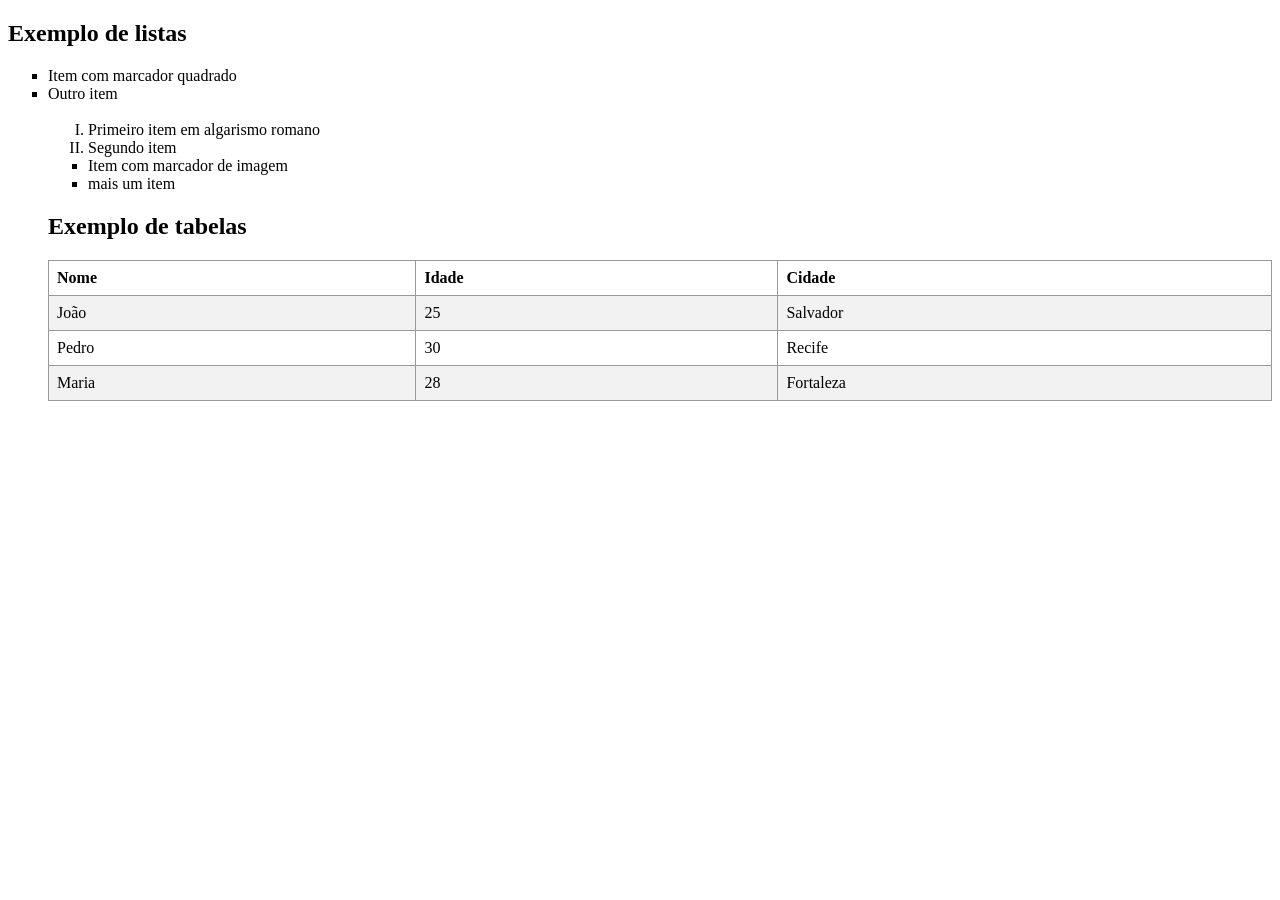
==== CSS2/index.html @ eedafa74 "Versão 03 do CSS03 Terceira versão do arquivo CSS da AV2 parte3 CSS da disciplina Web1. Nesta etapa " ====
<!--arquivo html com listas e tabelas para segunda avaliação web1 de CSS-->
<!DOCTYPE html>
<html lang="pt-BR">
<head>
    <meta charset="UTF-8">
    <meta name="viewport" content="width=device-width, initial-scale=1.0">
    <title>CSS em Listas e Tabelas</title>
    <link rel="stylesheet" href="estilo.css">
</head>
<body>
    <h2>Exemplo de listas</h2>
    <ul class="lista1">
        <li>Item com marcador quadrado</li>
        <li>Outro item</li>
    <br>
    <ol class="lista2">
    <li>Primeiro item em algarismo romano</li>
    <li>Segundo item</li>
    </ol>
    <ul class="lista1">
        <li>Item com marcador de imagem</li>
        <li>mais um item</li>
    </ul>  
    <h2>Exemplo de tabelas</h2>
    <table class="tabela">
        <tr>
            <th>Nome</th>
            <th>Idade</th>
            <th>Cidade</th>
        </tr>
        <tr>
            <td>João</td>
            <td>25</td>
            <td>Salvador</td>
        </tr>
        <tr>
            <td>Pedro</td>
            <td>30</td>
            <td>Recife</td>
        </tr> 
        <tr>
            <td>Maria</td>
            <td>28</td>
            <td>Fortaleza</td>
</body>
</html>
---- CSS2/estilo.css ----
.lista1{
    list-style-type: square;
}
.lista2{
    list-style-type: upper-roman;
}
.lista3{
    list-style-image: url('icone.png');
}
.tabela {
border-collapse: collapse; /* une bordas adjacentes */
width: 100%;
}
.tabela th, .tabela td {
border: 1px solid #999;
padding: 8px;
text-align: left;
}
.tabela tr:nth-child(even) {
background-color: #f2f2f2; /* linhas alternadas */
}
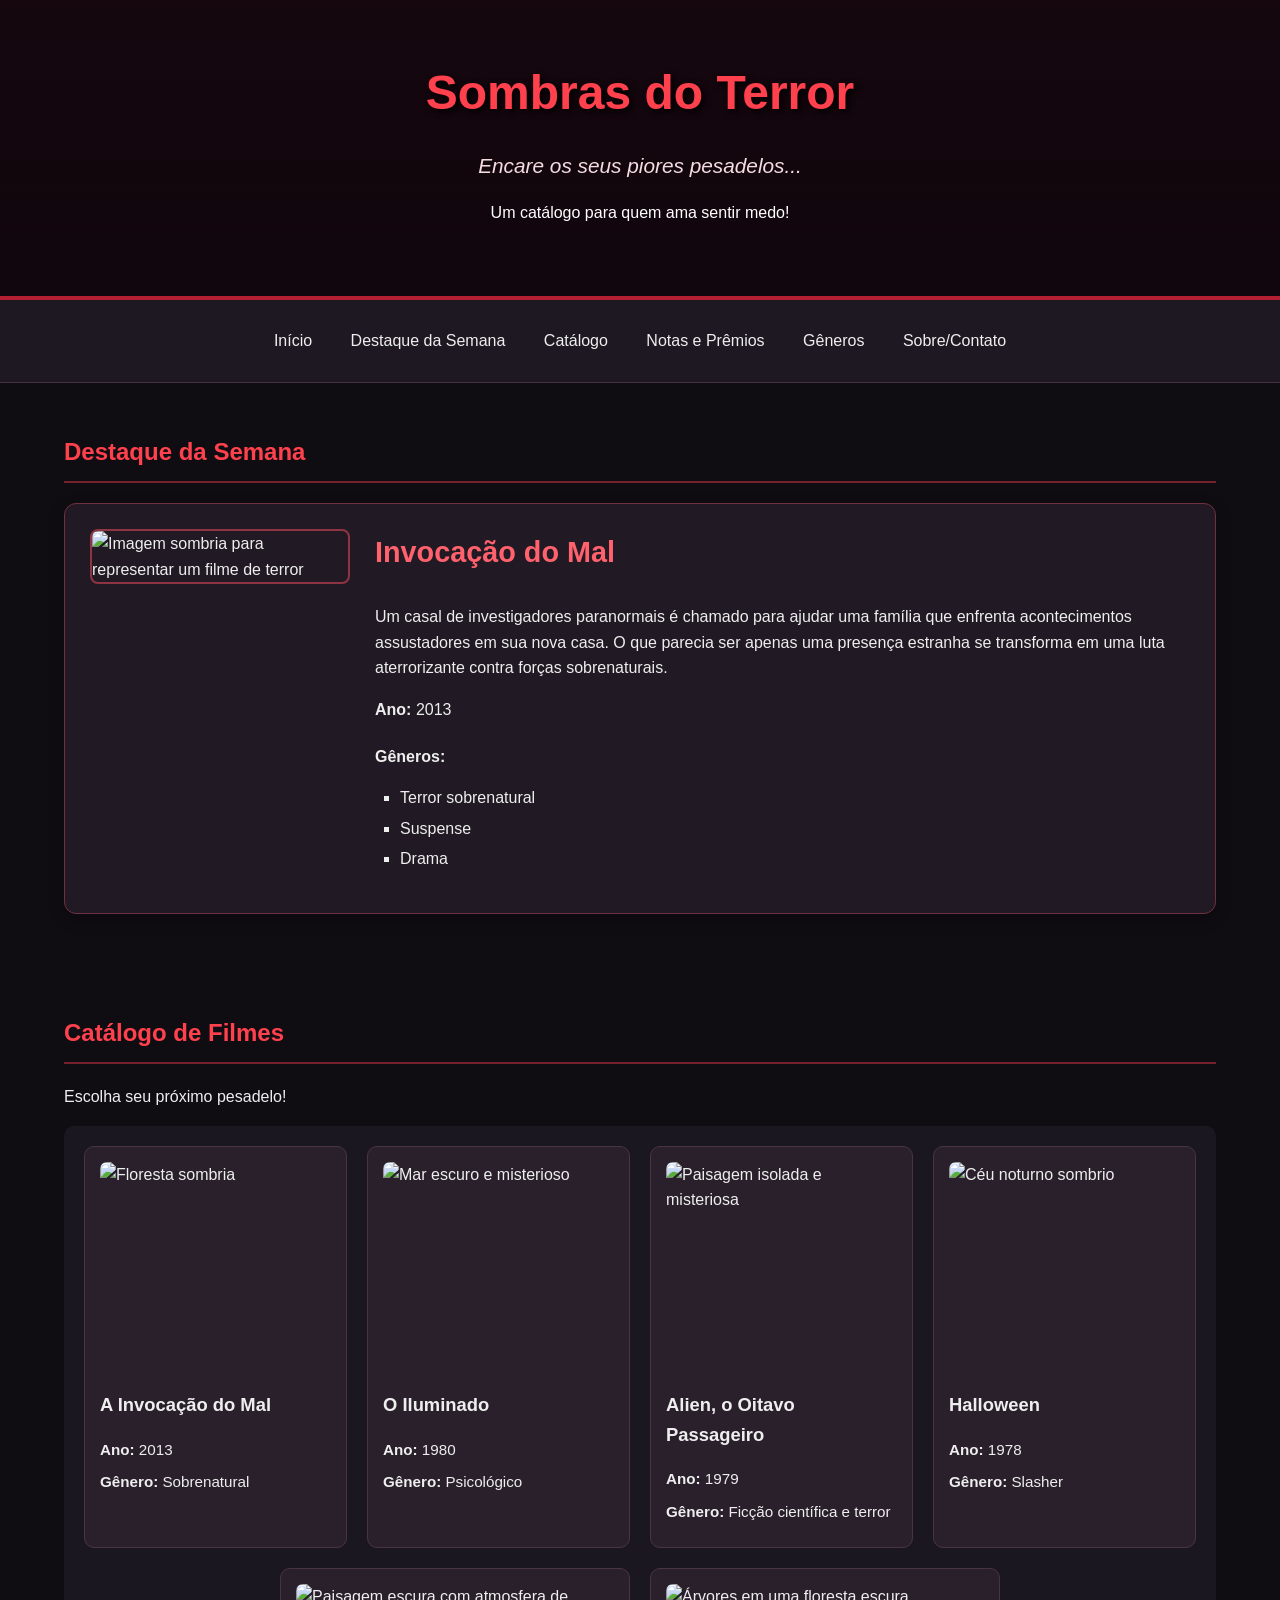
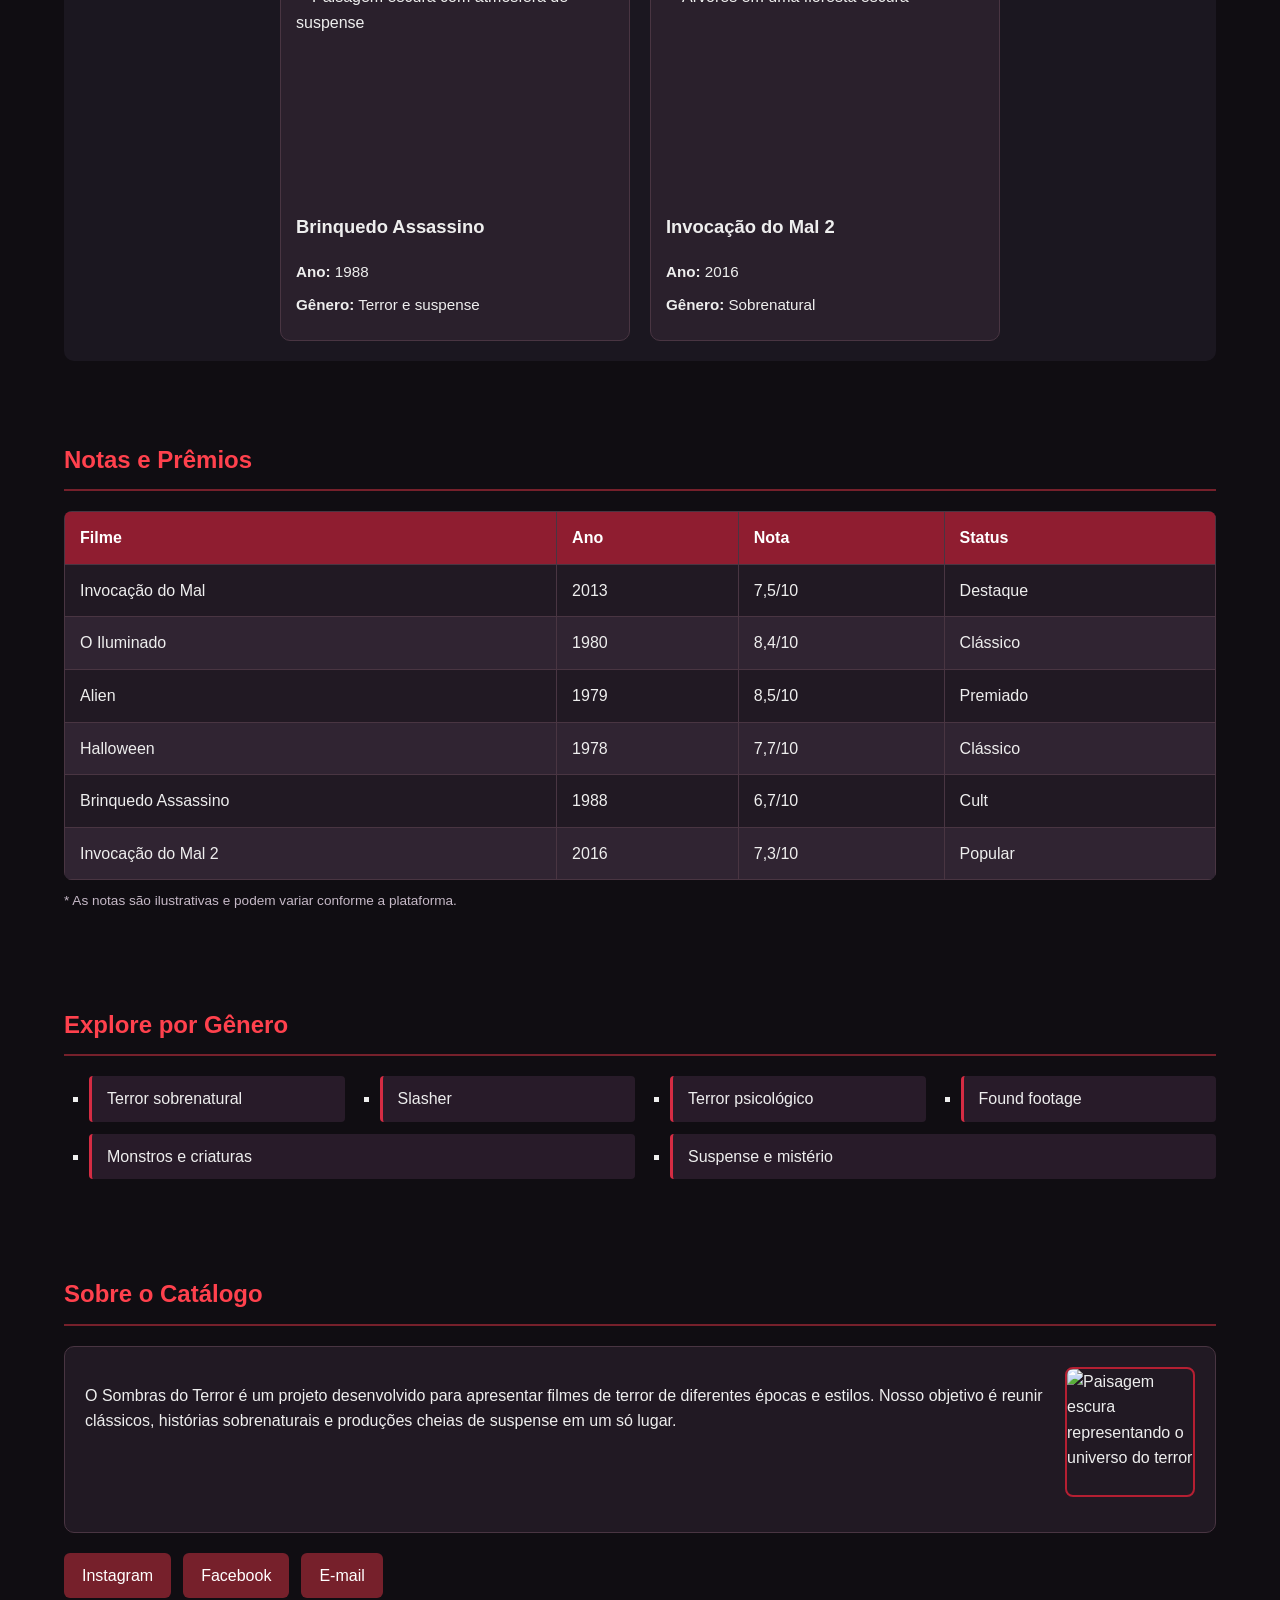
==== commit 1f56bc24: "Catalogo de filmes Nesta etapa foi criado o html e o css para uma pagina de catalogo de filmes de te" ====
--- a/CSS2/index.html
+++ b/CSS2/index.html
@@ -1,46 +1,229 @@
-<!--arquivo html com listas e tabelas para segunda avaliação web1 de CSS-->
+<!--arquivo html e css de catalogo de filme para segunda avaliação web1 de CSS-->
 <!DOCTYPE html>
 <html lang="pt-BR">
+
 <head>
     <meta charset="UTF-8">
     <meta name="viewport" content="width=device-width, initial-scale=1.0">
-    <title>CSS em Listas e Tabelas</title>
+    <title>Sombras do Terror | Catálogo de Filmes</title>
     <link rel="stylesheet" href="estilo.css">
 </head>
+
 <body>
-    <h2>Exemplo de listas</h2>
-    <ul class="lista1">
-        <li>Item com marcador quadrado</li>
-        <li>Outro item</li>
-    <br>
-    <ol class="lista2">
-    <li>Primeiro item em algarismo romano</li>
-    <li>Segundo item</li>
-    </ol>
-    <ul class="lista1">
-        <li>Item com marcador de imagem</li>
-        <li>mais um item</li>
-    </ul>  
-    <h2>Exemplo de tabelas</h2>
-    <table class="tabela">
-        <tr>
-            <th>Nome</th>
-            <th>Idade</th>
-            <th>Cidade</th>
-        </tr>
-        <tr>
-            <td>João</td>
-            <td>25</td>
-            <td>Salvador</td>
-        </tr>
-        <tr>
-            <td>Pedro</td>
-            <td>30</td>
-            <td>Recife</td>
-        </tr> 
-        <tr>
-            <td>Maria</td>
-            <td>28</td>
-            <td>Fortaleza</td>
+
+    <!-- A. cabeçalho -->
+    <header id="inicio">
+        <h1>Sombras do Terror</h1>
+        <h2>Encare os seus piores pesadelos...</h2>
+        <p>Um catálogo para quem ama sentir medo!</p>
+    </header>
+
+    <!-- E. Menu -->
+    <nav>
+        <a href="#inicio">Início</a>
+        <a href="#destaque">Destaque da Semana</a>
+        <a href="#catalogo">Catálogo</a>
+        <a href="#lancamentos">Notas e Prêmios</a>
+        <a href="#generos">Gêneros</a>
+        <a href="#contato">Sobre/Contato</a>
+    </nav>
+
+    <main>
+
+        <!-- B. Destaque da semana -->
+        <section id="destaque">
+            <h2>Destaque da Semana</h2>
+
+            <article class="filme-destaque">
+                <img src="https://images.unsplash.com/photo-1509248961158-e54f6934749c?auto=format&fit=crop&w=500&q=80"
+                    alt="Imagem sombria para representar um filme de terror">
+
+                <div class="info-destaque">
+                    <h3>Invocação do Mal</h3>
+
+                    <p>
+                        Um casal de investigadores paranormais é chamado
+                        para ajudar uma família que enfrenta acontecimentos
+                        assustadores em sua nova casa. O que parecia ser
+                        apenas uma presença estranha se transforma em uma
+                        luta aterrorizante contra forças sobrenaturais.
+                    </p>
+
+                    <p><strong>Ano:</strong> 2013</p>
+
+                    <h4>Gêneros:</h4>
+                    <ul class="lista-generos">
+                        <li>Terror sobrenatural</li>
+                        <li>Suspense</li>
+                        <li>Drama</li>
+                    </ul>
+                </div>
+            </article>
+        </section>
+
+        <!-- C. Grade de filmes -->
+        <section id="catalogo">
+            <h2>Catálogo de Filmes</h2>
+            <p>Escolha seu próximo pesadelo!</p>
+
+            <div class="grade-filmes">
+
+                <article class="card-filme">
+                    <img src="https://images.unsplash.com/photo-1518709268805-4e9042af9f23?auto=format&fit=crop&w=400&q=80"
+                        alt="Floresta sombria">
+                    <h3>A Invocação do Mal</h3>
+                    <p><strong>Ano:</strong> 2013</p>
+                    <p><strong>Gênero:</strong> Sobrenatural</p>
+                </article>
+
+                <article class="card-filme">
+                    <img src="https://images.unsplash.com/photo-1518837695005-2083093ee35b?auto=format&fit=crop&w=400&q=80"
+                        alt="Mar escuro e misterioso">
+                    <h3>O Iluminado</a></h3>
+                    <p><strong>Ano:</strong> 1980</p>
+                    <p><strong>Gênero:</strong> Psicológico</p>
+                </article>
+
+                <article class="card-filme">
+                    <img src="https://images.unsplash.com/photo-1500530855697-b586d89ba3ee?auto=format&fit=crop&w=400&q=80"
+                        alt="Paisagem isolada e misteriosa">
+                    <h3>Alien, o Oitavo Passageiro</h3>
+                    <p><strong>Ano:</strong> 1979</p>
+                    <p><strong>Gênero:</strong> Ficção científica e terror</p>
+                </article>
+
+                <article class="card-filme">
+                    <img src="https://images.unsplash.com/photo-1519608487953-e999c86e7455?auto=format&fit=crop&w=400&q=80"
+                        alt="Céu noturno sombrio">
+                    <h3>Halloween</h3>
+                    <p><strong>Ano:</strong> 1978</p>
+                    <p><strong>Gênero:</strong> Slasher</p>
+                </article>
+
+                <article class="card-filme">
+                    <img src="https://images.unsplash.com/photo-1478760329108-5c3ed9d495a0?auto=format&fit=crop&w=400&q=80"
+                        alt="Paisagem escura com atmosfera de suspense">
+                    <h3>Brinquedo Assassino</h3>
+                    <p><strong>Ano:</strong> 1988</p>
+                    <p><strong>Gênero:</strong> Terror e suspense</p>
+                </article>
+
+                <article class="card-filme">
+                    <img src="https://images.unsplash.com/photo-1511497584788-876760111969?auto=format&fit=crop&w=400&q=80"
+                        alt="Árvores em uma floresta escura">
+                    <h3>Invocação do Mal 2</h3>
+                    <p><strong>Ano:</strong> 2016</p>
+                    <p><strong>Gênero:</strong> Sobrenatural</p>
+                </article>
+
+            </div>
+        </section>
+
+        <!-- D. tabela de notas e premios -->
+        <section id="lancamentos">
+            <h2>Notas e Prêmios</h2>
+
+            <div class="tabela-container">
+                <table>
+                    <thead>
+                        <tr>
+                            <th>Filme</th>
+                            <th>Ano</th>
+                            <th>Nota</th>
+                            <th>Status</th>
+                        </tr>
+                    </thead>
+
+                    <tbody>
+                        <tr>
+                            <td>Invocação do Mal</td>
+                            <td>2013</td>
+                            <td>7,5/10</td>
+                            <td>Destaque</td>
+                        </tr>
+                        <tr>
+                            <td>O Iluminado</td>
+                            <td>1980</td>
+                            <td>8,4/10</td>
+                            <td>Clássico</td>
+                        </tr>
+                        <tr>
+                            <td>Alien</td>
+                            <td>1979</td>
+                            <td>8,5/10</td>
+                            <td>Premiado</td>
+                        </tr>
+                        <tr>
+                            <td>Halloween</td>
+                            <td>1978</td>
+                            <td>7,7/10</td>
+                            <td>Clássico</td>
+                        </tr>
+                        <tr>
+                            <td>Brinquedo Assassino</td>
+                            <td>1988</td>
+                            <td>6,7/10</td>
+                            <td>Cult</td>
+                        </tr>
+                        <tr>
+                            <td>Invocação do Mal 2</td>
+                            <td>2016</td>
+                            <td>7,3/10</td>
+                            <td>Popular</td>
+                        </tr>
+                    </tbody>
+                </table>
+            </div>
+
+            <p class="observacao">
+                * As notas são ilustrativas e podem variar conforme a plataforma.
+            </p>
+        </section>
+
+        <!-- E. lista de generos -->
+        <section id="generos">
+            <h2>Explore por Gênero</h2>
+
+            <ul class="generos-explorar">
+                <li>Terror sobrenatural</li>
+                <li>Slasher</li>
+                <li>Terror psicológico</li>
+                <li>Found footage</li>
+                <li>Monstros e criaturas</li>
+                <li>Suspense e mistério</li>
+            </ul>
+        </section>
+
+        <!-- F. contato -->
+        <section id="contato">
+            <h2>Sobre o Catálogo</h2>
+
+            <div class="sobre">
+                <img class="imagem-sobre"
+                    src="https://images.unsplash.com/photo-1518709268805-4e9042af9f23?auto=format&fit=crop&w=200&q=80"
+                    alt="Paisagem escura representando o universo do terror">
+
+                <p>
+                    O Sombras do Terror é um projeto desenvolvido para
+                    apresentar filmes de terror de diferentes épocas e
+                    estilos. Nosso objetivo é reunir clássicos, histórias
+                    sobrenaturais e produções cheias de suspense em um só
+                    lugar.
+                </p>
+
+            </div>
+
+            <div class="redes-sociais">
+                <a href="https://www.instagram.com/" target="_blank" rel="noopener noreferrer">Instagram</a>
+
+                <a href="https://www.facebook.com/" target="_blank" rel="noopener noreferrer">Facebook</a>
+
+                <a href="mailto:contato@sombrasdoterror.com">E-mail</a>
+            </div>
+        </section>
+
+    </main>
+
 </body>
+
 </html>
--- a/CSS2/estilo.css
+++ b/CSS2/estilo.css
@@ -1,21 +1,327 @@
-.lista1{
+* {
+    box-sizing: border-box;
+}
+
+html {
+    scroll-behavior: smooth;
+}
+
+body {
+    margin: 0;
+    font-family: Arial, Helvetica, sans-serif;
+    background-color: #100d12;
+    color: #eeeeee;
+    line-height: 1.6;
+}
+
+main {
+    width: 90%;
+    max-width: 1200px;
+    margin: 0 auto;
+}
+
+section {
+    padding: 30px 0;
+    scroll-margin-top: 20px;
+}
+
+section>h2 {
+    color: #ff414d;
+    border-bottom: 2px solid #76202b;
+    padding-bottom: 10px;
+    margin-bottom: 20px;
+}
+
+header {
+    text-align: center;
+    padding: 55px 20px;
+    background-color: #260b14;
+    background-image:
+        linear-gradient(rgba(15, 5, 12, 0.72),
+            rgba(15, 5, 12, 0.92)),
+        url("https://images.unsplash.com/photo-1509248961158-e54f6934749c?auto=format&fit=crop&w=1600&q=80");
+    background-size: cover;
+    background-position: center;
+    border-bottom: 4px solid #b51f32;
+}
+
+header h1 {
+    color: rgb(255, 65, 77);
+    font-size: 3rem;
+    text-shadow: 3px 3px 6px rgb(0, 0, 0);
+    margin: 0;
+}
+
+header h2 {
+    color: #f4dce0;
+    font-style: italic;
+    font-size: 1.3rem;
+    font-weight: normal;
+}
+
+header p {
+    color: #ffffff;
+}
+
+nav {
+    background-color: #1d1822;
+    text-align: center;
+    padding: 15px 10px;
+    border-bottom: 1px solid #44303e;
+}
+
+nav a {
+    display: inline-block;
+    color: #eeeeee;
+    text-decoration: none;
+    padding: 10px 14px;
+    margin: 3px;
+    border-radius: 5px;
+    transition: background-color 0.3s, color 0.3s;
+}
+
+nav a:hover,
+nav a:focus {
+    background-color: #b51f32;
+    color: #ffffff;
+    outline: 2px solid #ff858d;
+    outline-offset: 2px;
+}
+
+.filme-destaque {
+    display: flex;
+    align-items: flex-start;
+    gap: 25px;
+    background-color: #211923;
+    border: 1px solid #71303d;
+    border-radius: 12px;
+    padding: 25px;
+    margin: 20px 0;
+    box-shadow: 0 5px 15px rgba(0, 0, 0, 0.3);
+}
+
+.filme-destaque img {
+    width: 260px;
+    max-width: 40%;
+    border-radius: 8px;
+    border: 2px solid #8f3442;
+    object-fit: cover;
+}
+
+.info-destaque {
+    flex: 1;
+}
+
+.info-destaque h3 {
+    color: #ff626d;
+    font-size: 1.8rem;
+    margin-top: 0;
+}
+
+.info-destaque h4 {
+    margin-bottom: 5px;
+}
+
+.lista-generos {
     list-style-type: square;
-}
-.lista2{
-    list-style-type: upper-roman;
-}
-.lista3{
-    list-style-image: url('icone.png');
-}
-.tabela {
-border-collapse: collapse; /* une bordas adjacentes */
-width: 100%;
-}
-.tabela th, .tabela td {
-border: 1px solid #999;
-padding: 8px;
-text-align: left;
-}
-.tabela tr:nth-child(even) {
-background-color: #f2f2f2; /* linhas alternadas */
+    padding-left: 25px;
+}
+
+.lista-generos li {
+    margin-bottom: 5px;
+}
+
+/* C. GRADE DE FILMES */
+.grade-filmes {
+    display: flex;
+    flex-wrap: wrap;
+    justify-content: center;
+    gap: 20px;
+    padding: 20px;
+    background-color: #1b1720;
+    border-radius: 10px;
+}
+
+.card-filme {
+    flex: 1 1 250px;
+    max-width: 350px;
+    background-color: #2a202c;
+    border: 1px solid #493542;
+    border-radius: 10px;
+    padding: 15px;
+    margin: 0;
+    overflow: hidden;
+    transition: transform 0.3s, border-color 0.3s;
+}
+
+.card-filme:hover {
+    transform: translateY(-5px);
+    border-color: #ff414d;
+}
+
+.card-filme img {
+    display: block;
+    width: 100%;
+    height: 210px;
+    object-fit: cover;
+    border-radius: 7px;
+}
+
+.card-filme h3 {
+    font-size: 1.15rem;
+}
+
+.card-filme h3 a {
+    color: #ff6974;
+    text-decoration: none;
+}
+
+.card-filme h3 a:hover,
+.card-filme h3 a:focus {
+    color: #bc0606;
+    text-decoration: underline;
+}
+
+.card-filme p {
+    font-size: 0.95rem;
+    margin: 8px 0;
+}
+
+.tabela-container {
+    overflow-x: auto;
+    border-radius: 8px;
+}
+
+table {
+    width: 100%;
+    border-collapse: collapse;
+    background-color: #211923;
+}
+
+th,
+td {
+    border: 1px solid #493542;
+    padding: 13px 15px;
+    text-align: left;
+}
+
+th {
+    background-color: #8f1d30;
+    color: #ffffff;
+}
+
+tbody tr:nth-child(even) {
+    background-color: #302432;
+}
+
+tbody tr:hover {
+    background-color: #49303e;
+}
+
+.observacao {
+    font-size: 0.85rem;
+    color: #c6b9c7;
+    margin-top: 10px;
+}
+
+/* E. LISTA DE GÊNEROS */
+.generos-explorar {
+    list-style-type: square;
+    padding-left: 25px;
+    display: flex;
+    flex-wrap: wrap;
+    gap: 12px 35px;
+}
+
+.generos-explorar li {
+    background-color: #281b29;
+    border-left: 3px solid #d52c43;
+    border-radius: 4px;
+    padding: 10px 15px;
+    flex: 1 1 220px;
+}
+
+/* F. SOBRE E CONTATO */
+.sobre {
+    background-color: #211923;
+    border: 1px solid #493542;
+    border-radius: 10px;
+    padding: 20px;
+    overflow: auto;
+}
+
+.imagem-sobre {
+    float: right;
+    width: 130px;
+    height: 130px;
+    object-fit: cover;
+    border-radius: 8px;
+    border: 2px solid #b51f32;
+    margin: 0 0 15px 20px;
+}
+
+.redes-sociais {
+    display: flex;
+    flex-wrap: wrap;
+    gap: 12px;
+    margin-top: 20px;
+}
+
+.redes-sociais a {
+    display: inline-block;
+    color: #ffffff;
+    background-color: #76202b;
+    text-decoration: none;
+    padding: 10px 18px;
+    border-radius: 6px;
+    transition: background-color 0.3s;
+}
+
+.redes-sociais a:hover,
+.redes-sociais a:focus {
+    background-color: #d52c43;
+    color: #ffffff;
+    outline: 2px solid #ff858d;
+    outline-offset: 3px;
+}
+
+@media (max-width: 650px) {
+    header h1 {
+        font-size: 2.2rem;
+    }
+
+    header h2 {
+        font-size: 1.05rem;
+    }
+
+    main {
+        width: 92%;
+    }
+
+    .filme-destaque {
+        flex-direction: column;
+        padding: 15px;
+    }
+
+    .filme-destaque img {
+        width: 100%;
+        max-width: 100%;
+        height: 250px;
+    }
+
+    .card-filme {
+        flex-basis: 100%;
+        max-width: 100%;
+    }
+
+    nav a {
+        padding: 8px 10px;
+        font-size: 0.9rem;
+    }
+
+    th,
+    td {
+        padding: 10px;
+        font-size: 0.9rem;
+    }
 }
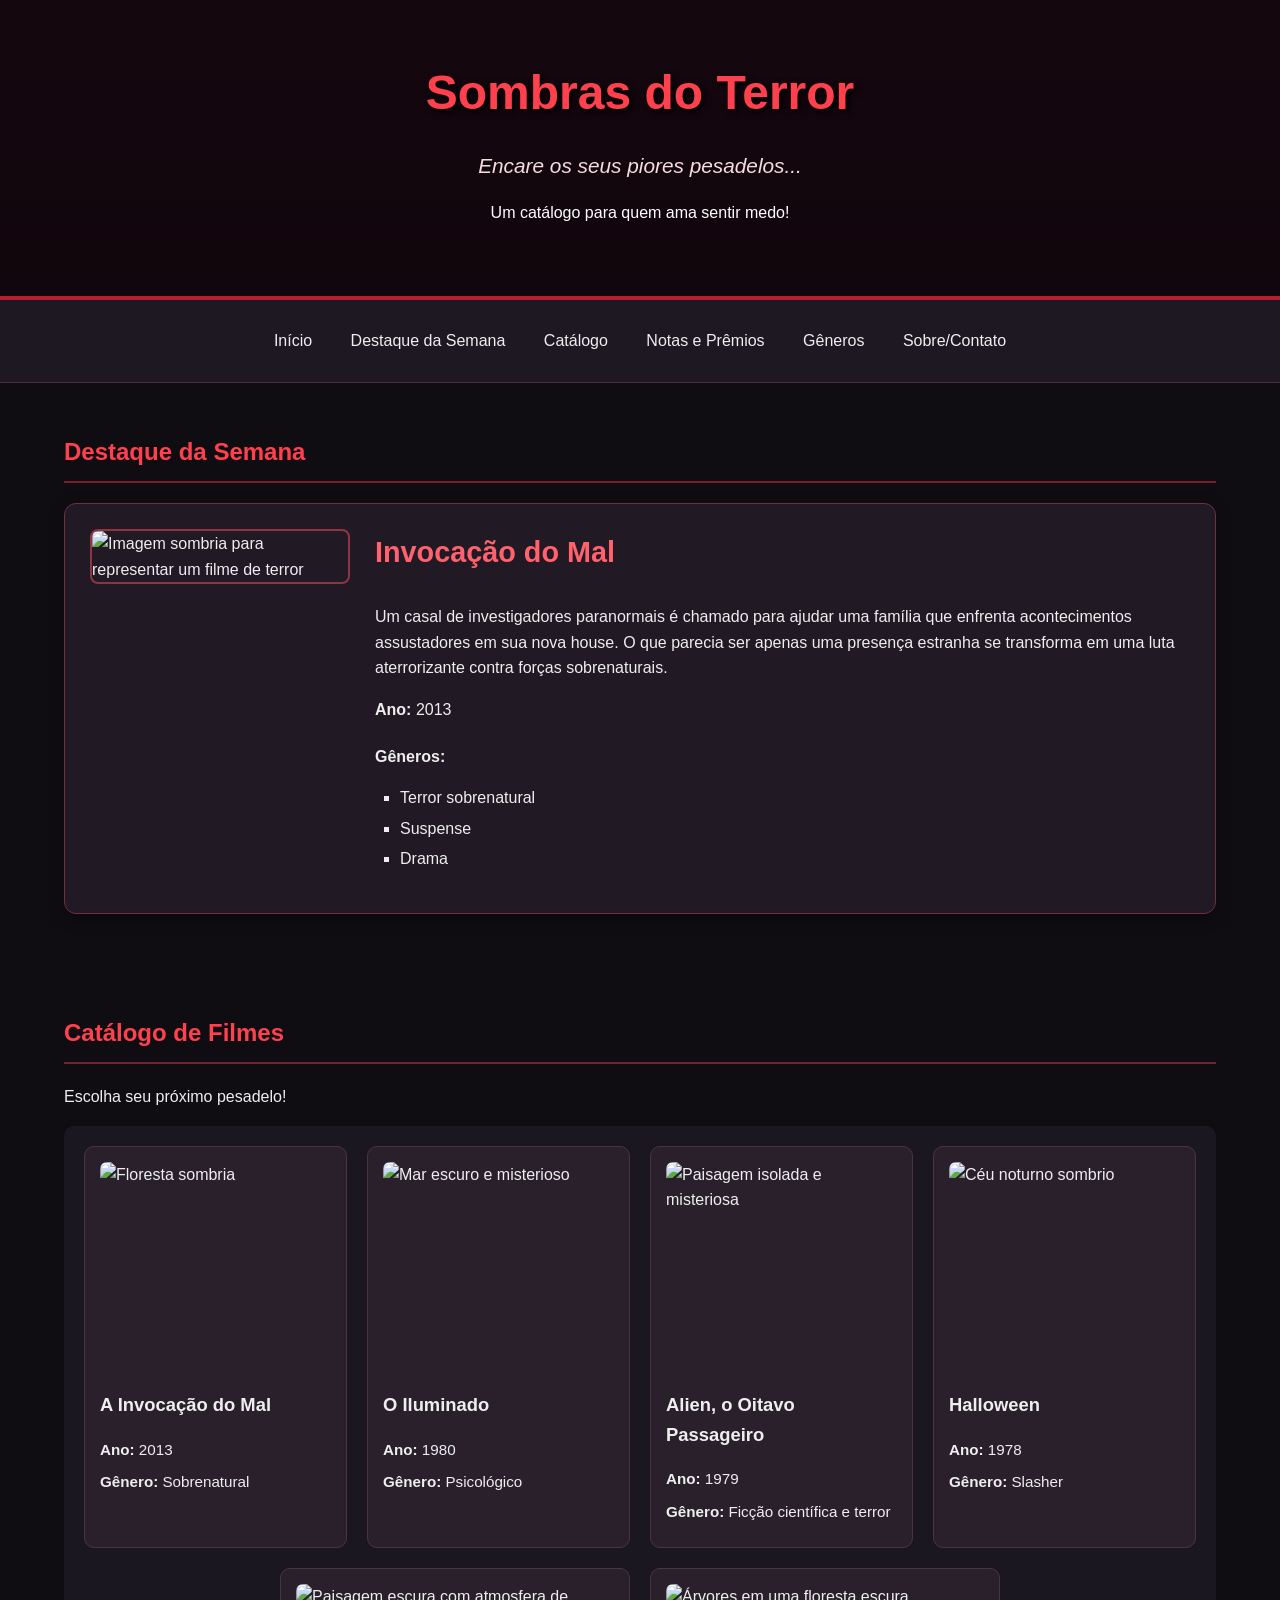
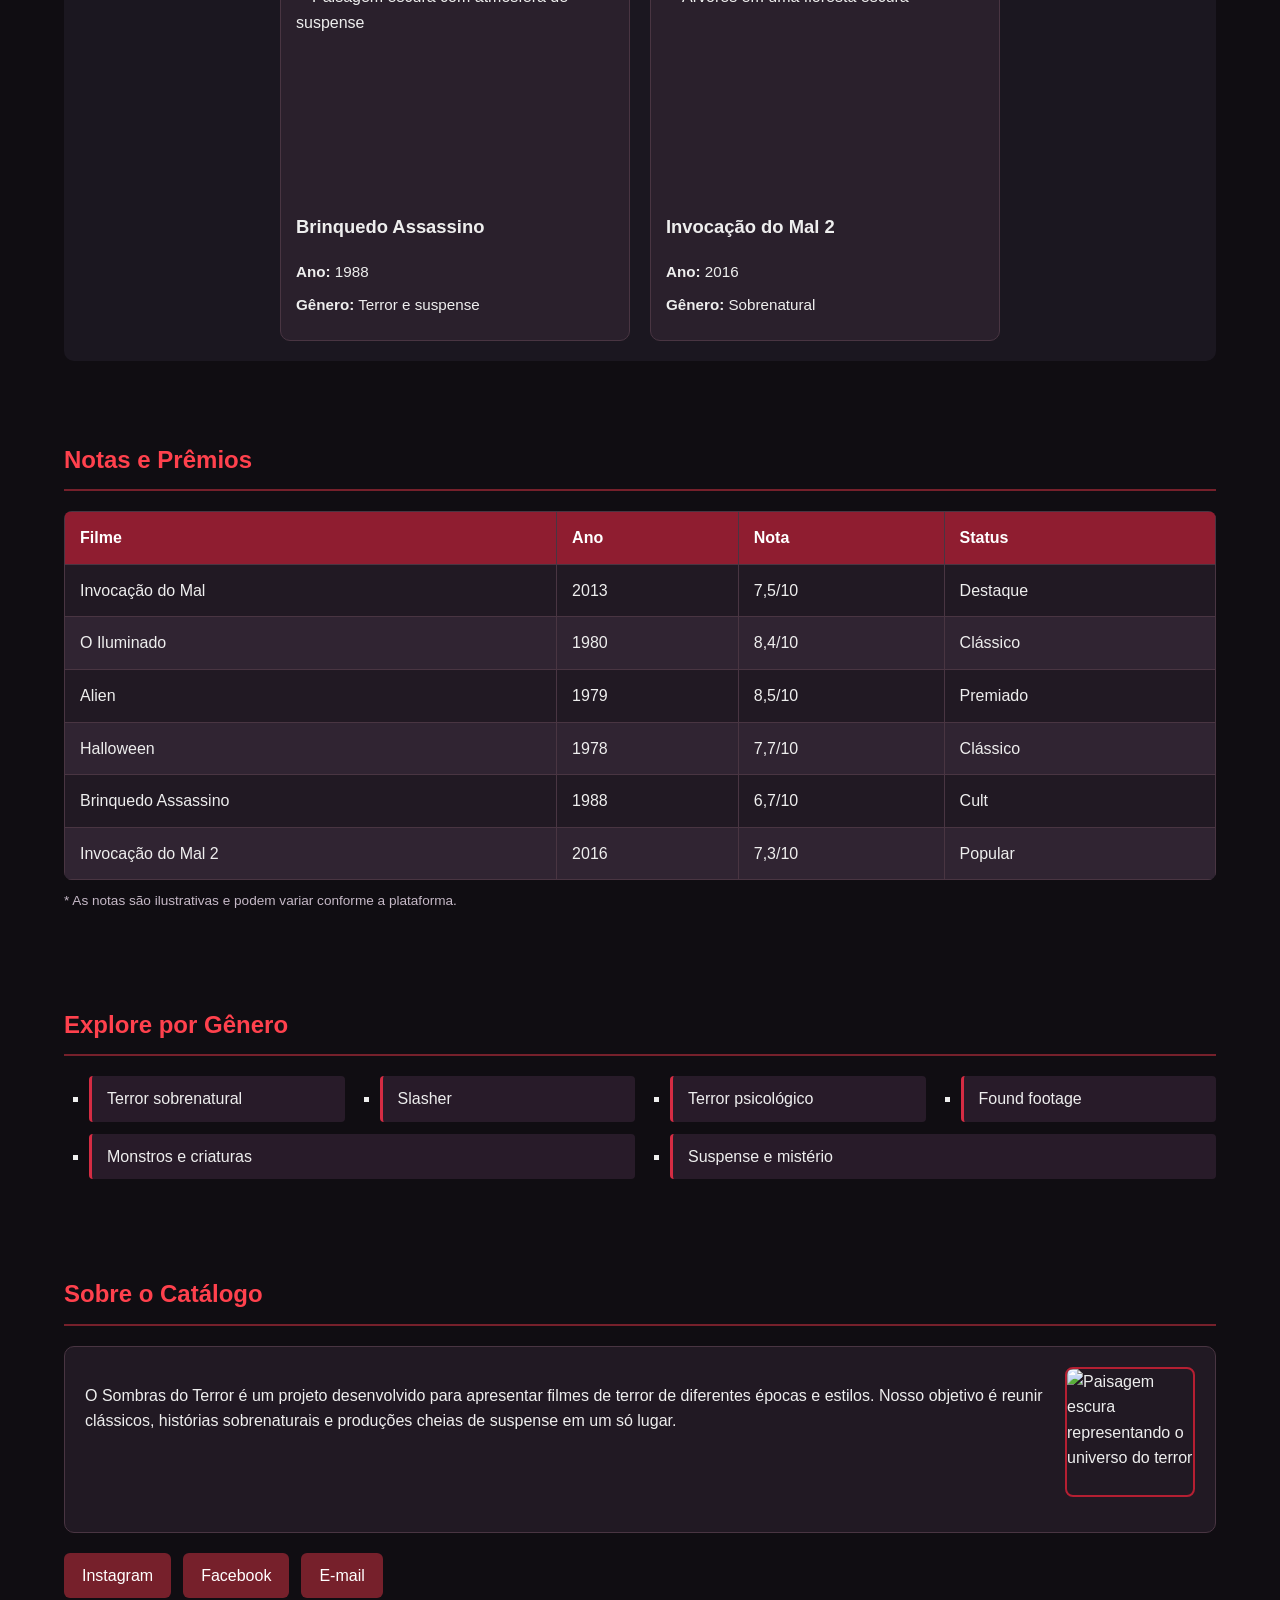
==== commit ad7d9daa: "Primeira alteração no JS Alteração B nos dados dos filmes em um array para permitir a interação do a" ====
--- a/CSS2/index.html
+++ b/CSS2/index.html
@@ -11,7 +11,6 @@
 
 <body>
 
-    <!-- A. cabeçalho -->
     <header id="inicio">
         <h1>Sombras do Terror</h1>
         <h2>Encare os seus piores pesadelos...</h2>
@@ -30,157 +29,146 @@
 
     <main>
 
-        <!-- B. Destaque da semana -->
         <section id="destaque">
-            <h2>Destaque da Semana</h2>
-
-            <article class="filme-destaque">
-                <img src="https://images.unsplash.com/photo-1509248961158-e54f6934749c?auto=format&fit=crop&w=500&q=80"
+        <h2>Destaque da Semana</h2>
+
+        <article class="filme-destaque">
+        <img src="https://images.unsplash.com/photo-1509248961158-e54f6934749c?auto=format&fit=crop&w=500&q=80"
                     alt="Imagem sombria para representar um filme de terror">
 
-                <div class="info-destaque">
-                    <h3>Invocação do Mal</h3>
-
-                    <p>
-                        Um casal de investigadores paranormais é chamado
-                        para ajudar uma família que enfrenta acontecimentos
-                        assustadores em sua nova casa. O que parecia ser
-                        apenas uma presença estranha se transforma em uma
-                        luta aterrorizante contra forças sobrenaturais.
-                    </p>
-
-                    <p><strong>Ano:</strong> 2013</p>
-
-                    <h4>Gêneros:</h4>
-                    <ul class="lista-generos">
-                        <li>Terror sobrenatural</li>
-                        <li>Suspense</li>
-                        <li>Drama</li>
-                    </ul>
-                </div>
-            </article>
-        </section>
-
-        <!-- C. Grade de filmes -->
+        <div class="info-destaque">
+        <h3>Invocação do Mal</h3>
+
+        <p> Um casal de investigadores paranormais é chamado para ajudar uma família que enfrenta acontecimentos assustadores em sua nova house. O que parecia ser apenas uma presença estranha se transforma em uma luta aterrorizante contra forças sobrenaturais.</p>
+
+        <p><strong>Ano:</strong> 2013</p>
+
+        <h4>Gêneros:</h4>
+        <ul class="lista-generos">
+            <li>Terror sobrenatural</li>
+            <li>Suspense</li>
+            <li>Drama</li>
+        </ul>
+        </div>
+        </article>
+        </section>
+
         <section id="catalogo">
-            <h2>Catálogo de Filmes</h2>
-            <p>Escolha seu próximo pesadelo!</p>
-
-            <div class="grade-filmes">
-
-                <article class="card-filme">
-                    <img src="https://images.unsplash.com/photo-1518709268805-4e9042af9f23?auto=format&fit=crop&w=400&q=80"
+        <h2>Catálogo de Filmes</h2>
+        <p>Escolha seu próximo pesadelo!</p>
+
+        <div class="grade-filmes">
+
+        <article class="card-filme">
+        <img src="https://images.unsplash.com/photo-1518709268805-4e9042af9f23?auto=format&fit=crop&w=400&q=80"
                         alt="Floresta sombria">
-                    <h3>A Invocação do Mal</h3>
-                    <p><strong>Ano:</strong> 2013</p>
-                    <p><strong>Gênero:</strong> Sobrenatural</p>
-                </article>
-
-                <article class="card-filme">
-                    <img src="https://images.unsplash.com/photo-1518837695005-2083093ee35b?auto=format&fit=crop&w=400&q=80"
+        <h3>A Invocação do Mal</h3>
+        <p><strong>Ano:</strong> 2013</p>
+        <p><strong>Gênero:</strong> Sobrenatural</p>
+        </article>
+
+        <article class="card-filme">
+        <img src="https://images.unsplash.com/photo-1518837695005-2083093ee35b?auto=format&fit=crop&w=400&q=80"
                         alt="Mar escuro e misterioso">
-                    <h3>O Iluminado</a></h3>
-                    <p><strong>Ano:</strong> 1980</p>
-                    <p><strong>Gênero:</strong> Psicológico</p>
-                </article>
-
-                <article class="card-filme">
-                    <img src="https://images.unsplash.com/photo-1500530855697-b586d89ba3ee?auto=format&fit=crop&w=400&q=80"
+        <h3>O Iluminado</a></h3>
+        <p><strong>Ano:</strong> 1980</p>
+        <p><strong>Gênero:</strong> Psicológico</p>
+        </article>
+
+        <article class="card-filme">
+        <img src="https://images.unsplash.com/photo-1500530855697-b586d89ba3ee?auto=format&fit=crop&w=400&q=80"
                         alt="Paisagem isolada e misteriosa">
-                    <h3>Alien, o Oitavo Passageiro</h3>
-                    <p><strong>Ano:</strong> 1979</p>
-                    <p><strong>Gênero:</strong> Ficção científica e terror</p>
-                </article>
-
-                <article class="card-filme">
-                    <img src="https://images.unsplash.com/photo-1519608487953-e999c86e7455?auto=format&fit=crop&w=400&q=80"
+        <h3>Alien, o Oitavo Passageiro</h3>
+        <p><strong>Ano:</strong> 1979</p>
+        <p><strong>Gênero:</strong> Ficção científica e terror</p>
+        </article>
+
+        <article class="card-filme">
+        <img src="https://images.unsplash.com/photo-1519608487953-e999c86e7455?auto=format&fit=crop&w=400&q=80"
                         alt="Céu noturno sombrio">
-                    <h3>Halloween</h3>
-                    <p><strong>Ano:</strong> 1978</p>
-                    <p><strong>Gênero:</strong> Slasher</p>
-                </article>
-
-                <article class="card-filme">
-                    <img src="https://images.unsplash.com/photo-1478760329108-5c3ed9d495a0?auto=format&fit=crop&w=400&q=80"
+        <h3>Halloween</h3>
+        <p><strong>Ano:</strong> 1978</p>
+        <p><strong>Gênero:</strong> Slasher</p>
+        </article>
+
+        <article class="card-filme">
+        <img src="https://images.unsplash.com/photo-1478760329108-5c3ed9d495a0?auto=format&fit=crop&w=400&q=80"
                         alt="Paisagem escura com atmosfera de suspense">
-                    <h3>Brinquedo Assassino</h3>
-                    <p><strong>Ano:</strong> 1988</p>
-                    <p><strong>Gênero:</strong> Terror e suspense</p>
-                </article>
-
-                <article class="card-filme">
-                    <img src="https://images.unsplash.com/photo-1511497584788-876760111969?auto=format&fit=crop&w=400&q=80"
+        <h3>Brinquedo Assassino</h3>
+        <p><strong>Ano:</strong> 1988</p>
+        <p><strong>Gênero:</strong> Terror e suspense</p>
+        </article>
+
+        <article class="card-filme">
+        <img src="https://images.unsplash.com/photo-1511497584788-876760111969?auto=format&fit=crop&w=400&q=80"
                         alt="Árvores em uma floresta escura">
-                    <h3>Invocação do Mal 2</h3>
-                    <p><strong>Ano:</strong> 2016</p>
-                    <p><strong>Gênero:</strong> Sobrenatural</p>
-                </article>
-
-            </div>
-        </section>
-
-        <!-- D. tabela de notas e premios -->
+        <h3>Invocação do Mal 2</h3>
+        <p><strong>Ano:</strong> 2016</p>
+        <p><strong>Gênero:</strong> Sobrenatural</p>
+        </article>
+
+        </div>
+        </section>
+
         <section id="lancamentos">
-            <h2>Notas e Prêmios</h2>
-
-            <div class="tabela-container">
-                <table>
-                    <thead>
-                        <tr>
-                            <th>Filme</th>
-                            <th>Ano</th>
-                            <th>Nota</th>
-                            <th>Status</th>
-                        </tr>
-                    </thead>
-
-                    <tbody>
-                        <tr>
-                            <td>Invocação do Mal</td>
-                            <td>2013</td>
-                            <td>7,5/10</td>
-                            <td>Destaque</td>
-                        </tr>
-                        <tr>
-                            <td>O Iluminado</td>
-                            <td>1980</td>
-                            <td>8,4/10</td>
-                            <td>Clássico</td>
-                        </tr>
-                        <tr>
-                            <td>Alien</td>
-                            <td>1979</td>
-                            <td>8,5/10</td>
-                            <td>Premiado</td>
-                        </tr>
-                        <tr>
-                            <td>Halloween</td>
-                            <td>1978</td>
-                            <td>7,7/10</td>
-                            <td>Clássico</td>
-                        </tr>
-                        <tr>
-                            <td>Brinquedo Assassino</td>
-                            <td>1988</td>
-                            <td>6,7/10</td>
-                            <td>Cult</td>
-                        </tr>
-                        <tr>
-                            <td>Invocação do Mal 2</td>
-                            <td>2016</td>
-                            <td>7,3/10</td>
-                            <td>Popular</td>
-                        </tr>
-                    </tbody>
-                </table>
+        <h2>Notas e Prêmios</h2>
+
+        <div class="tabela-container">
+        <table>
+        <thead>
+        <tr>
+        <th>Filme</th>
+        <th>Ano</th>
+        <th>Nota</th>
+        <th>Status</th>
+        </tr>
+        </thead>
+
+        <tbody>
+        <tr>
+            <td>Invocação do Mal</td>
+            <td>2013</td>
+            <td>7,5/10</td>
+            <td>Destaque</td>
+        </tr>
+        <tr>
+            <td>O Iluminado</td>
+            <td>1980</td>
+            <td>8,4/10</td>
+            <td>Clássico</td>
+        </tr>
+        <tr>
+            <td>Alien</td>
+            <td>1979</td>
+            <td>8,5/10</td>
+            <td>Premiado</td>
+        </tr>
+        <tr>
+            <td>Halloween</td>
+            <td>1978</td>
+            <td>7,7/10</td>
+            <td>Clássico</td>
+        </tr>
+        <tr>
+            <td>Brinquedo Assassino</td>
+            <td>1988</td>
+            <td>6,7/10</td>
+            <td>Cult</td>
+        </tr>
+        <tr>
+            <td>Invocação do Mal 2</td>
+            <td>2016</td>
+            <td>7,3/10</td>
+            <td>Popular</td>
+        </tr>
+        </tbody>
+        </table>
             </div>
 
             <p class="observacao">
                 * As notas são ilustrativas e podem variar conforme a plataforma.
             </p>
         </section>
-
-        <!-- E. lista de generos -->
         <section id="generos">
             <h2>Explore por Gênero</h2>
 
@@ -194,7 +182,6 @@
             </ul>
         </section>
 
-        <!-- F. contato -->
         <section id="contato">
             <h2>Sobre o Catálogo</h2>
 
@@ -203,22 +190,17 @@
                     src="https://images.unsplash.com/photo-1518709268805-4e9042af9f23?auto=format&fit=crop&w=200&q=80"
                     alt="Paisagem escura representando o universo do terror">
 
-                <p>
-                    O Sombras do Terror é um projeto desenvolvido para
-                    apresentar filmes de terror de diferentes épocas e
-                    estilos. Nosso objetivo é reunir clássicos, histórias
-                    sobrenaturais e produções cheias de suspense em um só
-                    lugar.
-                </p>
+                <p>O Sombras do Terror é um projeto desenvolvido para apresentar filmes de terror de diferentes épocas e
+  estilos. Nosso objetivo é reunir clássicos, histórias sobrenaturais e produções cheias de suspense em um só lugar. </p>
 
             </div>
 
             <div class="redes-sociais">
-                <a href="https://www.instagram.com/" target="_blank" rel="noopener noreferrer">Instagram</a>
-
-                <a href="https://www.facebook.com/" target="_blank" rel="noopener noreferrer">Facebook</a>
-
-                <a href="mailto:contato@sombrasdoterror.com">E-mail</a>
+                <a href="" target="_blank" rel="noopener noreferrer">Instagram</a>
+
+                <a href="" target="_blank" rel="noopener noreferrer">Facebook</a>
+
+                <a href="">E-mail</a>
             </div>
         </section>
 
--- a/CSS2/estilo.css
+++ b/CSS2/estilo.css
@@ -131,7 +131,6 @@
     margin-bottom: 5px;
 }
 
-/* C. GRADE DE FILMES */
 .grade-filmes {
     display: flex;
     flex-wrap: wrap;
@@ -224,7 +223,6 @@
     margin-top: 10px;
 }
 
-/* E. LISTA DE GÊNEROS */
 .generos-explorar {
     list-style-type: square;
     padding-left: 25px;
@@ -241,7 +239,6 @@
     flex: 1 1 220px;
 }
 
-/* F. SOBRE E CONTATO */
 .sobre {
     background-color: #211923;
     border: 1px solid #493542;
